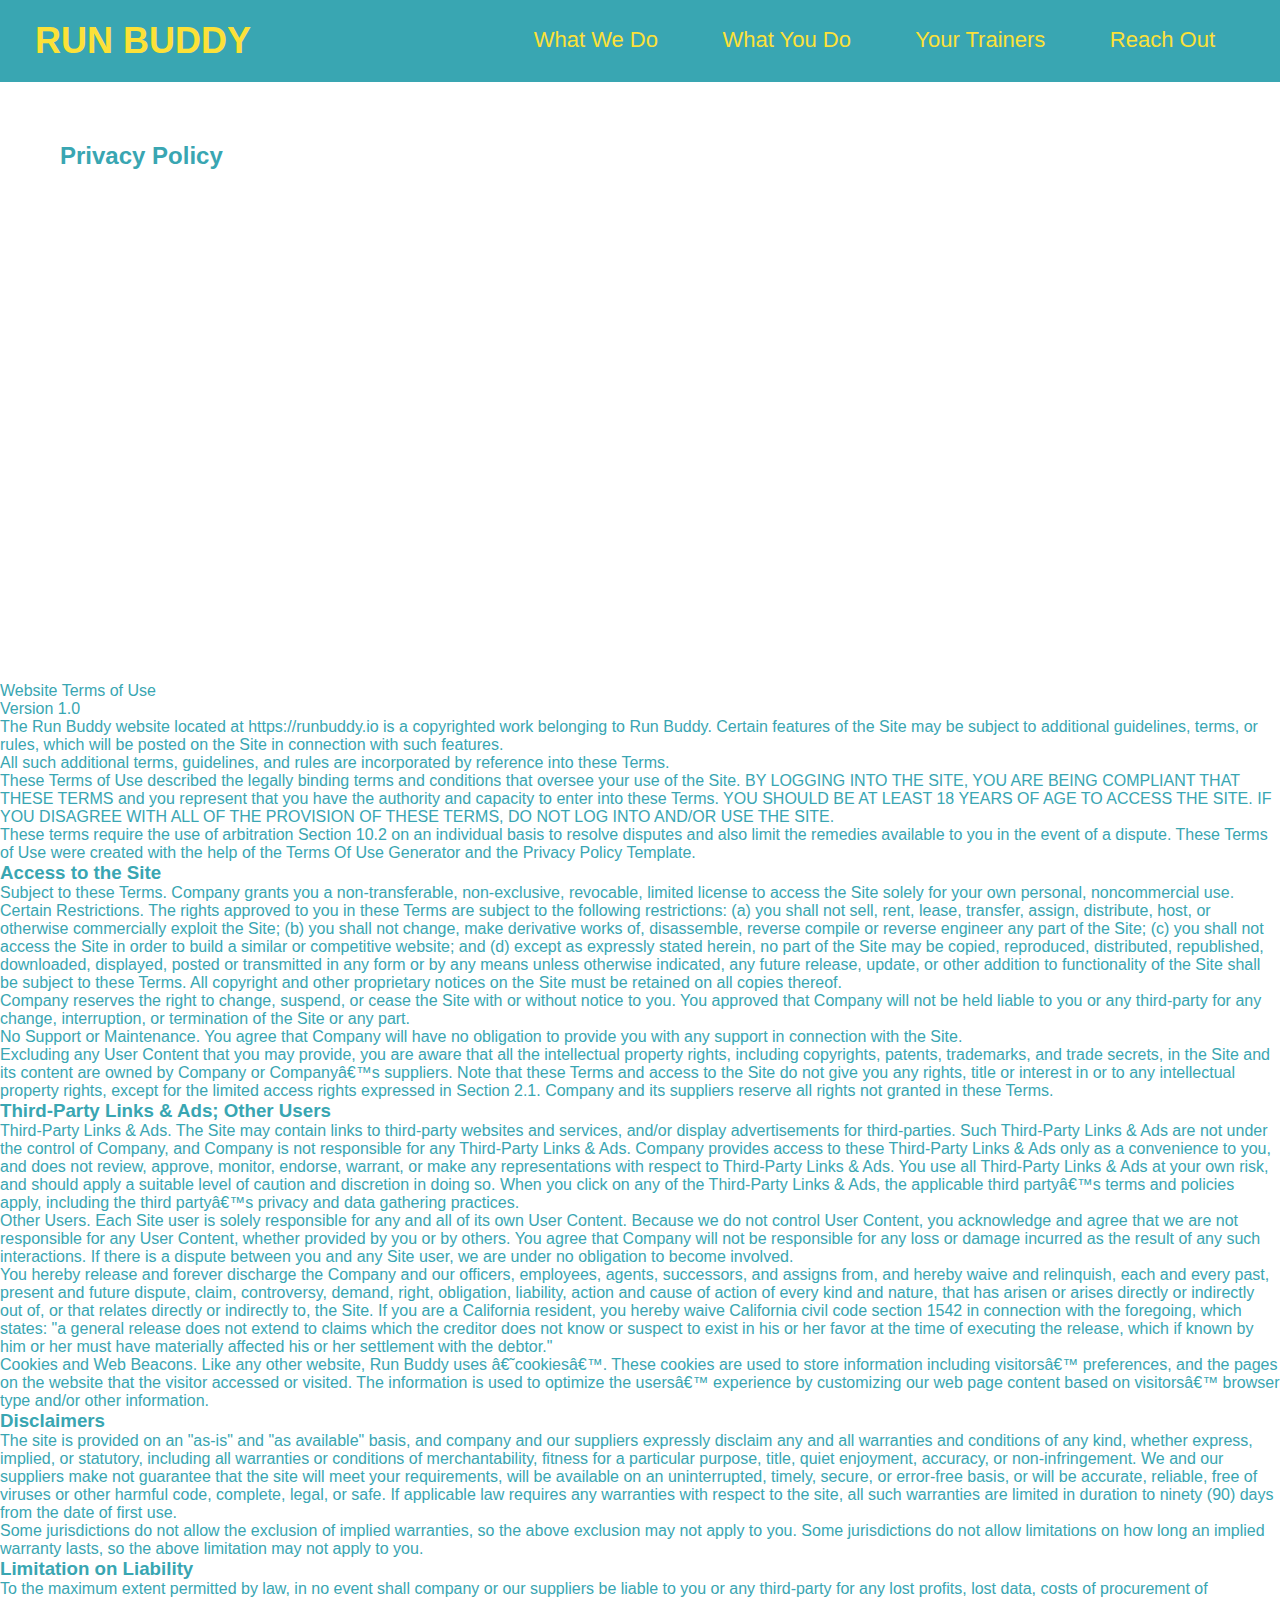
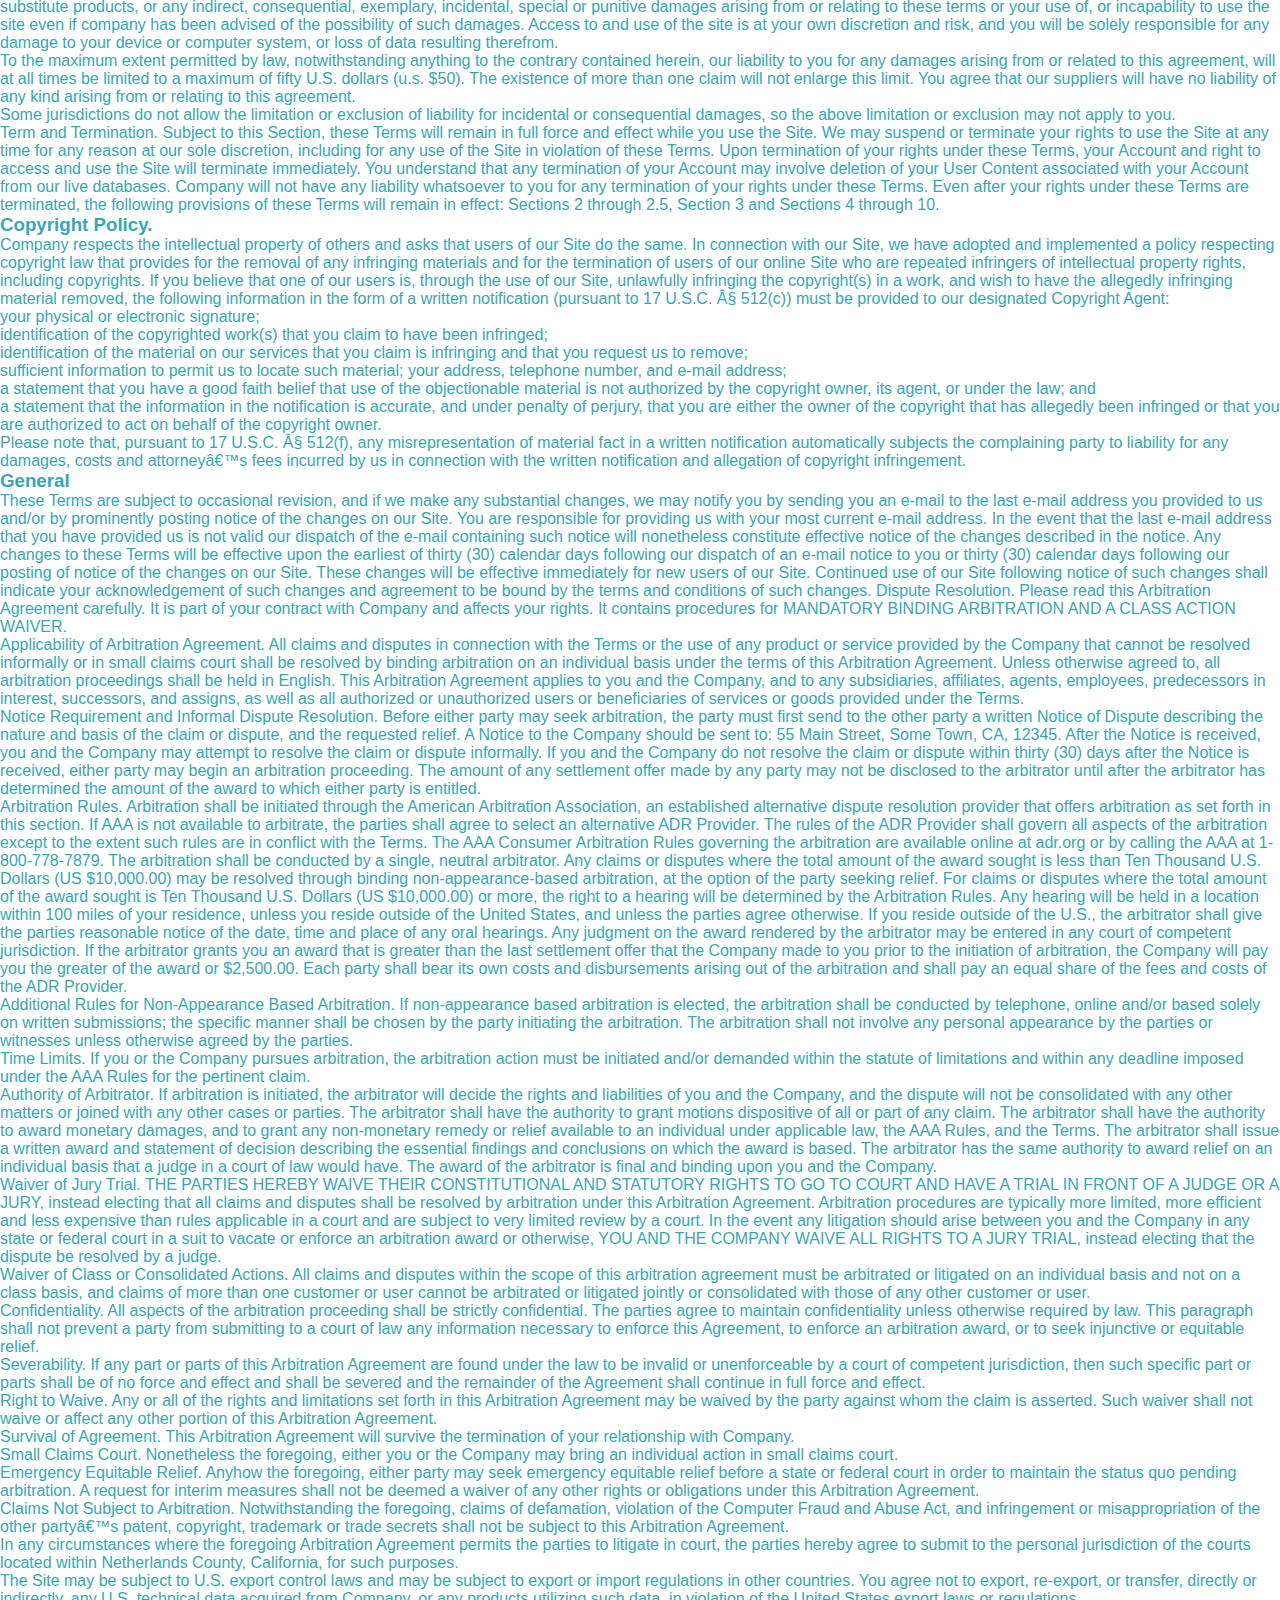
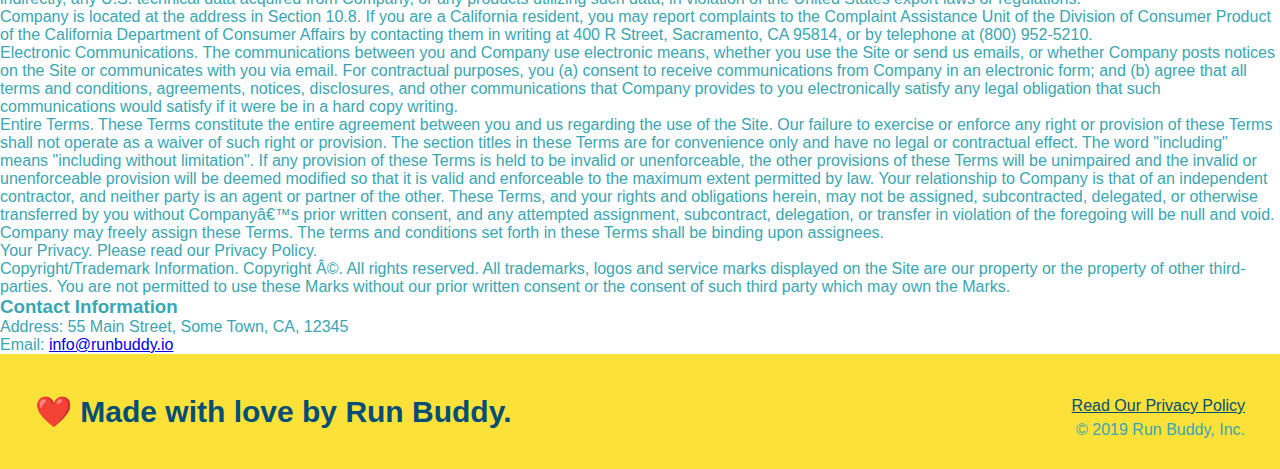
==== privacy-policy.html @ fec61d6c "privacy policy" ====
<!DOCTYPE html>
<html lang="en">
 <head>
    <meta charset="UTF-8" />
    <link rel="stylesheet" href="./style.css" />
    <link rel="stylesheet" href="../run-buddy/secondary-style.css" />
    <title>Privacy Policy - Run Buddy</title>
 </head>
 <body>
  <header>
    <h1>
        <a href="/">
            RUN BUDDY
        </a>
    </h1>
    <nav>
        <ul>
            <li>
                <a href=".index.html#what-we-do">What We Do</a>
            </li>
            <li>
                <a href=".index.html#what-you-do">What You Do</a>
            </li>
            <li>
                <a href=".index.html#your-trainers">Your Trainers</a>
            </li>
            <li>
                <a href=".index.html#reach-out">Reach Out</a>
            </li>
        </ul>
    </nav>
  </header>
  
  <section class="hero">
      <h2 class="page-title">
          Privacy Policy
      </h2>
  </section>
 
  <article class="secondary-content">
    <p>
        Website Terms of Use
    </p>
    
    <p>
        Version 1.0
    </p>
    
    <p>
        The Run Buddy website located at https://runbuddy.io is a copyrighted work belonging to Run Buddy. Certain
        features of the Site may be subject to additional guidelines, terms, or rules, which will be posted on the Site
        in connection with such features.
    </p>
    
    <p>
        All such additional terms, guidelines, and rules are incorporated by reference into these Terms.
    </p>
    
    <p>
        These Terms of Use described the legally binding terms and conditions that oversee your use of the Site. BY
        LOGGING INTO THE SITE, YOU ARE BEING COMPLIANT THAT THESE TERMS and you represent that you have the authority
        and capacity to enter into these Terms. YOU SHOULD BE AT LEAST 18 YEARS OF AGE TO ACCESS THE SITE. IF YOU
        DISAGREE WITH ALL OF THE PROVISION OF THESE TERMS, DO NOT LOG INTO AND/OR USE THE SITE.
    </p>
    
    <p>
        These terms require the use of arbitration Section 10.2 on an individual basis to resolve disputes and also
        limit the remedies available to you in the event of a dispute. These Terms of Use were created with the help of
        the Terms Of Use Generator and the Privacy Policy Template.
    </p>
    
    <h3>
        Access to the Site
    </h3>
    
    <p>
        Subject to these Terms. Company grants you a non-transferable, non-exclusive, revocable, limited license to
        access the Site solely for your own personal, noncommercial use.
    </p>
    
    <p>
        Certain Restrictions. The rights approved to you in these Terms are subject to the following restrictions: (a)
        you shall not sell, rent, lease, transfer, assign, distribute, host, or otherwise commercially exploit the Site;
        (b) you shall not change, make derivative works of, disassemble, reverse compile or reverse engineer any part of
        the Site; (c) you shall not access the Site in order to build a similar or competitive website; and (d) except
        as expressly stated herein, no part of the Site may be copied, reproduced, distributed, republished, downloaded,
        displayed, posted or transmitted in any form or by any means unless otherwise indicated, any future release,
        update, or other addition to functionality of the Site shall be subject to these Terms. All copyright and other
        proprietary notices on the Site must be retained on all copies thereof.
    </p>
    
    <p>
        Company reserves the right to change, suspend, or cease the Site with or without notice to you. You approved
        that Company will not be held liable to you or any third-party for any change, interruption, or termination of
        the Site or any part.
    </p>
    
    <p>
        No Support or Maintenance. You agree that Company will have no obligation to provide you with any support in
        connection with the Site.
    </p>
    
    <p>
        Excluding any User Content that you may provide, you are aware that all the intellectual property rights,
        including copyrights, patents, trademarks, and trade secrets, in the Site and its content are owned by Company
        or Companyâ€™s suppliers. Note that these Terms and access to the Site do not give you any rights, title or
        interest in or to any intellectual property rights, except for the limited access rights expressed in Section
        2.1. Company and its suppliers reserve all rights not granted in these Terms.
    </p>
    
    <h3>
        Third-Party Links & Ads; Other Users
    </h3>
    
    <p>
        Third-Party Links & Ads. The Site may contain links to third-party websites and services, and/or display
        advertisements for third-parties. Such Third-Party Links & Ads are not under the control of Company, and Company
        is not responsible for any Third-Party Links & Ads. Company provides access to these Third-Party Links & Ads
        only as a convenience to you, and does not review, approve, monitor, endorse, warrant, or make any
        representations with respect to Third-Party Links & Ads. You use all Third-Party Links & Ads at your own risk,
        and should apply a suitable level of caution and discretion in doing so. When you click on any of the
        Third-Party Links & Ads, the applicable third partyâ€™s terms and policies apply, including the third partyâ€™s
        privacy and data gathering practices.
    </p>
    
    <p>
        Other Users. Each Site user is solely responsible for any and all of its own User Content. Because we do not
        control User Content, you acknowledge and agree that we are not responsible for any User Content, whether
        provided by you or by others. You agree that Company will not be responsible for any loss or damage incurred as
        the result of any such interactions. If there is a dispute between you and any Site user, we are under no
        obligation to become involved.
    </p>
    
    <p>
        You hereby release and forever discharge the Company and our officers, employees, agents, successors, and
        assigns from, and hereby waive and relinquish, each and every past, present and future dispute, claim,
        controversy, demand, right, obligation, liability, action and cause of action of every kind and nature, that has
        arisen or arises directly or indirectly out of, or that relates directly or indirectly to, the Site. If you are
        a California resident, you hereby waive California civil code section 1542 in connection with the foregoing,
        which states: "a general release does not extend to claims which the creditor does not know or suspect to exist
        in his or her favor at the time of executing the release, which if known by him or her must have materially
        affected his or her settlement with the debtor."
    </p>
    
    <p>
        Cookies and Web Beacons. Like any other website, Run Buddy uses â€˜cookiesâ€™. These cookies are used to store
        information including visitorsâ€™ preferences, and the pages on the website that the visitor accessed or visited.
        The information is used to optimize the usersâ€™ experience by customizing our web page content based on visitorsâ€™
        browser type and/or other information.
    </p>
    
    <h3>
        Disclaimers
    </h3>
    
    <p>
        The site is provided on an "as-is" and "as available" basis, and company and our suppliers expressly disclaim
        any and all warranties and conditions of any kind, whether express, implied, or statutory, including all
        warranties or conditions of merchantability, fitness for a particular purpose, title, quiet enjoyment, accuracy,
        or non-infringement. We and our suppliers make not guarantee that the site will meet your requirements, will be
        available on an uninterrupted, timely, secure, or error-free basis, or will be accurate, reliable, free of
        viruses or other harmful code, complete, legal, or safe. If applicable law requires any warranties with respect
        to the site, all such warranties are limited in duration to ninety (90) days from the date of first use.
    </p>
    
    <p>
        Some jurisdictions do not allow the exclusion of implied warranties, so the above exclusion may not apply to
        you. Some jurisdictions do not allow limitations on how long an implied warranty lasts, so the above limitation
        may not apply to you.
    </p>
    
    <h3>
        Limitation on Liability
    </h3>
    
    <p>
        To the maximum extent permitted by law, in no event shall company or our suppliers be liable to you or any
        third-party for any lost profits, lost data, costs of procurement of substitute products, or any indirect,
        consequential, exemplary, incidental, special or punitive damages arising from or relating to these terms or
        your use of, or incapability to use the site even if company has been advised of the possibility of such
        damages. Access to and use of the site is at your own discretion and risk, and you will be solely responsible
        for any damage to your device or computer system, or loss of data resulting therefrom.
    </p>
    
    <p>
        To the maximum extent permitted by law, notwithstanding anything to the contrary contained herein, our liability
        to you for any damages arising from or related to this agreement, will at all times be limited to a maximum of
        fifty U.S. dollars (u.s. $50). The existence of more than one claim will not enlarge this limit. You agree that
        our suppliers will have no liability of any kind arising from or relating to this agreement.
    </p>
    
    <p>
        Some jurisdictions do not allow the limitation or exclusion of liability for incidental or consequential
        damages, so the above limitation or exclusion may not apply to you.
    </p>
    
    <p>
        Term and Termination. Subject to this Section, these Terms will remain in full force and effect while you use
        the Site. We may suspend or terminate your rights to use the Site at any time for any reason at our sole
        discretion, including for any use of the Site in violation of these Terms. Upon termination of your rights under
        these Terms, your Account and right to access and use the Site will terminate immediately. You understand that
        any termination of your Account may involve deletion of your User Content associated with your Account from our
        live databases. Company will not have any liability whatsoever to you for any termination of your rights under
        these Terms. Even after your rights under these Terms are terminated, the following provisions of these Terms
        will remain in effect: Sections 2 through 2.5, Section 3 and Sections 4 through 10.
    </p>
    
    <h3>
        Copyright Policy.
    </h3>
    
    <p>
        Company respects the intellectual property of others and asks that users of our Site do the same. In connection
        with our Site, we have adopted and implemented a policy respecting copyright law that provides for the removal
        of any infringing materials and for the termination of users of our online Site who are repeated infringers of
        intellectual property rights, including copyrights. If you believe that one of our users is, through the use of
        our Site, unlawfully infringing the copyright(s) in a work, and wish to have the allegedly infringing material
        removed, the following information in the form of a written notification (pursuant to 17 U.S.C. Â§ 512(c)) must
        be provided to our designated Copyright Agent:
    </p>
    
    <ul>
        <li>
            your physical or electronic signature;
        </li>
        <li>
            identification of the copyrighted work(s) that you claim to have been infringed;
        </li>
        <li>
            identification of the material on our services that you claim is infringing and that you request us to remove;
        </li>
        <li>
            sufficient information to permit us to locate such material; your address, telephone number, and e-mail
            address;
        </li>
        <li>
            a statement that you have a good faith belief that use of the objectionable material is not authorized by the
            copyright owner, its agent, or under the law; and
        </li>
        <li>
            a statement that the information in the notification is accurate, and under penalty of perjury, that you are
            either the owner of the copyright that has allegedly been infringed or that you are authorized to act on
            behalf of the copyright owner.
        </li>
    </ul>
    
    <p>
        Please note that, pursuant to 17 U.S.C. Â§ 512(f), any misrepresentation of material fact in a written
        notification automatically subjects the complaining party to liability for any damages, costs and attorneyâ€™s
        fees incurred by us in connection with the written notification and allegation of copyright infringement.
    </p>
    
    <h3>
        General
    </h3>
    
    <p>
        These Terms are subject to occasional revision, and if we make any substantial changes, we may notify you by
        sending you an e-mail to the last e-mail address you provided to us and/or by prominently posting notice of the
        changes on our Site. You are responsible for providing us with your most current e-mail address. In the event
        that the last e-mail address that you have provided us is not valid our dispatch of the e-mail containing such
        notice will nonetheless constitute effective notice of the changes described in the notice. Any changes to these
        Terms will be effective upon the earliest of thirty (30) calendar days following our dispatch of an e-mail
        notice to you or thirty (30) calendar days following our posting of notice of the changes on our Site. These
        changes will be effective immediately for new users of our Site. Continued use of our Site following notice of
        such changes shall indicate your acknowledgement of such changes and agreement to be bound by the terms and
        conditions of such changes. Dispute Resolution. Please read this Arbitration Agreement carefully. It is part of
        your contract with Company and affects your rights. It contains procedures for MANDATORY BINDING ARBITRATION AND
        A CLASS ACTION WAIVER.
    </p>
    
    <p>
        Applicability of Arbitration Agreement. All claims and disputes in connection with the Terms or the use of any
        product or service provided by the Company that cannot be resolved informally or in small claims court shall be
        resolved by binding arbitration on an individual basis under the terms of this Arbitration Agreement. Unless
        otherwise agreed to, all arbitration proceedings shall be held in English. This Arbitration Agreement applies to
        you and the Company, and to any subsidiaries, affiliates, agents, employees, predecessors in interest,
        successors, and assigns, as well as all authorized or unauthorized users or beneficiaries of services or goods
        provided under the Terms.
    </p>
    
    <p>
        Notice Requirement and Informal Dispute Resolution. Before either party may seek arbitration, the party must
        first send to the other party a written Notice of Dispute describing the nature and basis of the claim or
        dispute, and the requested relief. A Notice to the Company should be sent to: 55 Main Street, Some Town, CA,
        12345. After the Notice is received, you and the Company may attempt to resolve the claim or dispute informally.
        If you and the Company do not resolve the claim or dispute within thirty (30) days after the Notice is received,
        either party may begin an arbitration proceeding. The amount of any settlement offer made by any party may not
        be disclosed to the arbitrator until after the arbitrator has determined the amount of the award to which either
        party is entitled.
    </p>
    
    <p>
        Arbitration Rules. Arbitration shall be initiated through the American Arbitration Association, an established
        alternative dispute resolution provider that offers arbitration as set forth in this section. If AAA is not
        available to arbitrate, the parties shall agree to select an alternative ADR Provider. The rules of the ADR
        Provider shall govern all aspects of the arbitration except to the extent such rules are in conflict with the
        Terms. The AAA Consumer Arbitration Rules governing the arbitration are available online at adr.org or by
        calling the AAA at 1-800-778-7879. The arbitration shall be conducted by a single, neutral arbitrator. Any
        claims or disputes where the total amount of the award sought is less than Ten Thousand U.S. Dollars (US
        $10,000.00) may be resolved through binding non-appearance-based arbitration, at the option of the party seeking
        relief. For claims or disputes where the total amount of the award sought is Ten Thousand U.S. Dollars (US
        $10,000.00) or more, the right to a hearing will be determined by the Arbitration Rules. Any hearing will be
        held in a location within 100 miles of your residence, unless you reside outside of the United States, and
        unless the parties agree otherwise. If you reside outside of the U.S., the arbitrator shall give the parties
        reasonable notice of the date, time and place of any oral hearings. Any judgment on the award rendered by the
        arbitrator may be entered in any court of competent jurisdiction. If the arbitrator grants you an award that is
        greater than the last settlement offer that the Company made to you prior to the initiation of arbitration, the
        Company will pay you the greater of the award or $2,500.00. Each party shall bear its own costs and
        disbursements arising out of the arbitration and shall pay an equal share of the fees and costs of the ADR
        Provider.
    </p>
    
    <p>
        Additional Rules for Non-Appearance Based Arbitration. If non-appearance based arbitration is elected, the
        arbitration shall be conducted by telephone, online and/or based solely on written submissions; the specific
        manner shall be chosen by the party initiating the arbitration. The arbitration shall not involve any personal
        appearance by the parties or witnesses unless otherwise agreed by the parties.
    </p>
    
    <p>
        Time Limits. If you or the Company pursues arbitration, the arbitration action must be initiated and/or demanded
        within the statute of limitations and within any deadline imposed under the AAA Rules for the pertinent claim.
    </p>
    
    <p>
        Authority of Arbitrator. If arbitration is initiated, the arbitrator will decide the rights and liabilities of
        you and the Company, and the dispute will not be consolidated with any other matters or joined with any other
        cases or parties. The arbitrator shall have the authority to grant motions dispositive of all or part of any
        claim. The arbitrator shall have the authority to award monetary damages, and to grant any non-monetary remedy
        or relief available to an individual under applicable law, the AAA Rules, and the Terms. The arbitrator shall
        issue a written award and statement of decision describing the essential findings and conclusions on which the
        award is based. The arbitrator has the same authority to award relief on an individual basis that a judge in a
        court of law would have. The award of the arbitrator is final and binding upon you and the Company.
    </p>
    
    <p>
        Waiver of Jury Trial. THE PARTIES HEREBY WAIVE THEIR CONSTITUTIONAL AND STATUTORY RIGHTS TO GO TO COURT AND HAVE
        A TRIAL IN FRONT OF A JUDGE OR A JURY, instead electing that all claims and disputes shall be resolved by
        arbitration under this Arbitration Agreement. Arbitration procedures are typically more limited, more efficient
        and less expensive than rules applicable in a court and are subject to very limited review by a court. In the
        event any litigation should arise between you and the Company in any state or federal court in a suit to vacate
        or enforce an arbitration award or otherwise, YOU AND THE COMPANY WAIVE ALL RIGHTS TO A JURY TRIAL, instead
        electing that the dispute be resolved by a judge.
    </p>
    
    <p>
        Waiver of Class or Consolidated Actions. All claims and disputes within the scope of this arbitration agreement
        must be arbitrated or litigated on an individual basis and not on a class basis, and claims of more than one
        customer or user cannot be arbitrated or litigated jointly or consolidated with those of any other customer or
        user.
    </p>
    
    <p>
        Confidentiality. All aspects of the arbitration proceeding shall be strictly confidential. The parties agree to
        maintain confidentiality unless otherwise required by law. This paragraph shall not prevent a party from
        submitting to a court of law any information necessary to enforce this Agreement, to enforce an arbitration
        award, or to seek injunctive or equitable relief.
    </p>
    
    <p>
        Severability. If any part or parts of this Arbitration Agreement are found under the law to be invalid or
        unenforceable by a court of competent jurisdiction, then such specific part or parts shall be of no force and
        effect and shall be severed and the remainder of the Agreement shall continue in full force and effect.
    </p>
    
    <p>
        Right to Waive. Any or all of the rights and limitations set forth in this Arbitration Agreement may be waived
        by the party against whom the claim is asserted. Such waiver shall not waive or affect any other portion of this
        Arbitration Agreement.
    </p>
    
    <p>
        Survival of Agreement. This Arbitration Agreement will survive the termination of your relationship with
        Company.
    </p>
    
    <p>
        Small Claims Court. Nonetheless the foregoing, either you or the Company may bring an individual action in small
        claims court.
    </p>
    
    <p>
        Emergency Equitable Relief. Anyhow the foregoing, either party may seek emergency equitable relief before a
        state or federal court in order to maintain the status quo pending arbitration. A request for interim measures
        shall not be deemed a waiver of any other rights or obligations under this Arbitration Agreement.
    </p>
    
    <p>
        Claims Not Subject to Arbitration. Notwithstanding the foregoing, claims of defamation, violation of the
        Computer Fraud and Abuse Act, and infringement or misappropriation of the other partyâ€™s patent, copyright,
        trademark or trade secrets shall not be subject to this Arbitration Agreement.
    </p>
    
    <p>
        In any circumstances where the foregoing Arbitration Agreement permits the parties to litigate in court, the
        parties hereby agree to submit to the personal jurisdiction of the courts located within Netherlands County,
        California, for such purposes.
    </p>
    
    <p>
        The Site may be subject to U.S. export control laws and may be subject to export or import regulations in other
        countries. You agree not to export, re-export, or transfer, directly or indirectly, any U.S. technical data
        acquired from Company, or any products utilizing such data, in violation of the United States export laws or
        regulations.
    </p>
    
    <p>
        Company is located at the address in Section 10.8. If you are a California resident, you may report complaints
        to the Complaint Assistance Unit of the Division of Consumer Product of the California Department of Consumer
        Affairs by contacting them in writing at 400 R Street, Sacramento, CA 95814, or by telephone at (800) 952-5210.
    </p>
    
    <p>
        Electronic Communications. The communications between you and Company use electronic means, whether you use the
        Site or send us emails, or whether Company posts notices on the Site or communicates with you via email. For
        contractual purposes, you (a) consent to receive communications from Company in an electronic form; and (b)
        agree that all terms and conditions, agreements, notices, disclosures, and other communications that Company
        provides to you electronically satisfy any legal obligation that such communications would satisfy if it were be
        in a hard copy writing.
    </p>
    
    <p>
        Entire Terms. These Terms constitute the entire agreement between you and us regarding the use of the Site. Our
        failure to exercise or enforce any right or provision of these Terms shall not operate as a waiver of such right
        or provision. The section titles in these Terms are for convenience only and have no legal or contractual
        effect. The word "including" means "including without limitation". If any provision of these Terms is held to be
        invalid or unenforceable, the other provisions of these Terms will be unimpaired and the invalid or
        unenforceable provision will be deemed modified so that it is valid and enforceable to the maximum extent
        permitted by law. Your relationship to Company is that of an independent contractor, and neither party is an
        agent or partner of the other. These Terms, and your rights and obligations herein, may not be assigned,
        subcontracted, delegated, or otherwise transferred by you without Companyâ€™s prior written consent, and any
        attempted assignment, subcontract, delegation, or transfer in violation of the foregoing will be null and void.
        Company may freely assign these Terms. The terms and conditions set forth in these Terms shall be binding upon
        assignees.
    </p>
    
    <p>
        Your Privacy. Please read our Privacy Policy.
    </p>
    
    <p>
        Copyright/Trademark Information. Copyright Â©. All rights reserved. All trademarks, logos and service marks
        displayed on the Site are our property or the property of other third-parties. You are not permitted to use
        these Marks without our prior written consent or the consent of such third party which may own the Marks.
    </p>
    
    <h3>
        Contact Information
    </h3>
    
    <p>
        Address: 55 Main Street, Some Town, CA, 12345
    </p>
    
    <p>
        Email: <a href="info@runbuddy.io">info@runbuddy.io</a>
    </p>
  </article>

 </body>
<footer>
    <h2>❤️ Made with love by Run Buddy.</h2>
    <div>
        <a href="#">Read Our Privacy Policy</a><br />
        &copy; 2019 Run Buddy, Inc.
    </div>
</footer>

</html>
---- style.css ----
* {
  margin: 0;
  padding: 0;
  box-sizing: border-box;
}

body {
  color: #39a6b2;
  font-family: Helvetica, Arial, sans-serif;
}

header {
  padding: 20px 35px;
  background-color: #39a6b2;
}

header h1 {
  font-weight: bold;
  font-size: 36px;
  color: #fce138;
  margin: 0;
}

header a {
  color: #fce138;
}

header a {
  text-decoration: none;
  color: #fce138;
}

header nav {
  float: right;
  margin: 7px 0;
}

header nav ul li {
  display: inline;
}

header nav ul li a {
  margin: 0 30px;
  font-weight: lighter;
  font-size: 22px;
}

header h1 {
  font-weight: bold;
  font-size: 36px;
  color: #fce138;
  margin: 0;
  display: inline;
}

section {
  padding: 60px;
}

.hero {
  background-image: url("/Users/marikadicarlo/assets/images/hero-bg.jpeg");
  height: 600px;
  background-size: cover;
  background-position: center;
  position: relative;
}

.hero form {
  background-color: #fce138;
  padding: 20px;
  width: 470px;
  color: #024e76;
  text-align: left;
}

.hero-form {
  border: 3px solid #024e76;
  background-color: #fce138;
  padding: 20px;
  width: 500px;
  color: #024e76;
  position: absolute;
  bottom: 120px;
  right: 140px;
}

.hero-form h3 {
  font-size: 24px;
  margin: 0;
}

.hero-form p {
  margin: 5px 0 15px 0;
}

.form-input {
  border: 1px solid #024e76;
  display: block;
  padding: 7px 15px;
  font-size: 16px;
  color: #024e76;
  width: 100%;
  margin-bottom: 15px;
}

.hero-form label {
  margin: 0 5px;
}

.hero-form button {
  color: #fce138;
  background-color: #024e76;
  border: none;
  padding: 10px 20px;
  font-size: 16px;
}

.intro {
  text-align: center;
}

.intro p {
  line-height: 1.7;
  color: #39a6b2;
  width: 80%;
  font-size: 20px;
  margin: 0 auto;
}

.steps {
  text-align: center;
  background: #fce138;
}

.steps div {
  margin-bottom: 80px;
}

.steps img {
  width: 15%;
  margin: 10px 0;
}

.steps h3 {
  color: #024e76;
  font-size: 46px;
  margin-top: 10px;
}

.steps p {
  color: #39a6b2;
  font-size: 23px;
}

.steps span {
  font-size: 38px;
}

.section-title {
  font-size: 55px;
  color: #024e76;
  margin-bottom: 35px;
  padding: 0 100px 20px 100px;
  display: inline-block;
  border-bottom: 3px solid;
}

.primary-border {
  border-color: #fce138;
}

.secondary-border {
  border-color: #39a6b2;
}

.trainers {
  text-align: center;
}

.trainer {
    width: 900px;
    margin: 0 auto 30px auto;
    background: #024e76;
    color: #fce138;
    overflow: auto;
}

.trainer img {
    width: 35%;
    float: left;
}

.trainer-bio {
    padding: 35px;
    float: left;
    width: 65%;
}

.trainer-bio h3 {
    font-size: 32px;
    margin-bottom: 8px;
}

.trainer-bio h4 {
    font-weight: lighter;
    font-size: 26px;
    margin-bottom: 25px;
}

.trainer-bio p{
    font-size: 17px;
    line-height: 1.3;
}

.section-title {
    font-size: 55px;
    display: inline-block;
    padding: 0 100px 20px 100px;
    border-bottom: 3px solid;
    margin-bottom: 35px;
    color: #024e76;
}

.contact {
    text-align: center;
    background-color: #024e76;
}

.contact h2 {
    color: #fce138;
}

.contact-info iframe {
    width: 400px;
    height: 400px;
}

.contact-info div {
    width: 410px;
    display: inline-block;
    vertical-align: top;
    text-align: left;
    margin: 30px 0 0 60px;
    color: white;
}

.contact-info h3 {
  color: #fce138;
  font-size: 32px;
}

.contact-info p, .contact-info address {
  margin: 20px 0;
  line-height: 1.5;
  font-size: 20px;
  font-style: normal;
}

.contact-info a {
  color: #fce138;
}

.text-left {
    text-align: left;
}

.text-right {
    text-align: right;
}


footer {
  background: #fce138;
  width: 100%;
  padding: 40px 35px;
}

footer h2 {
  display: inline;
  color: #024e76;
  font-size: 30px;
  margin: 0;
}

footer div {
  float: right;
  line-height: 1.5;
  text-align: right;
}

footer a {
  color: #024e76;
}
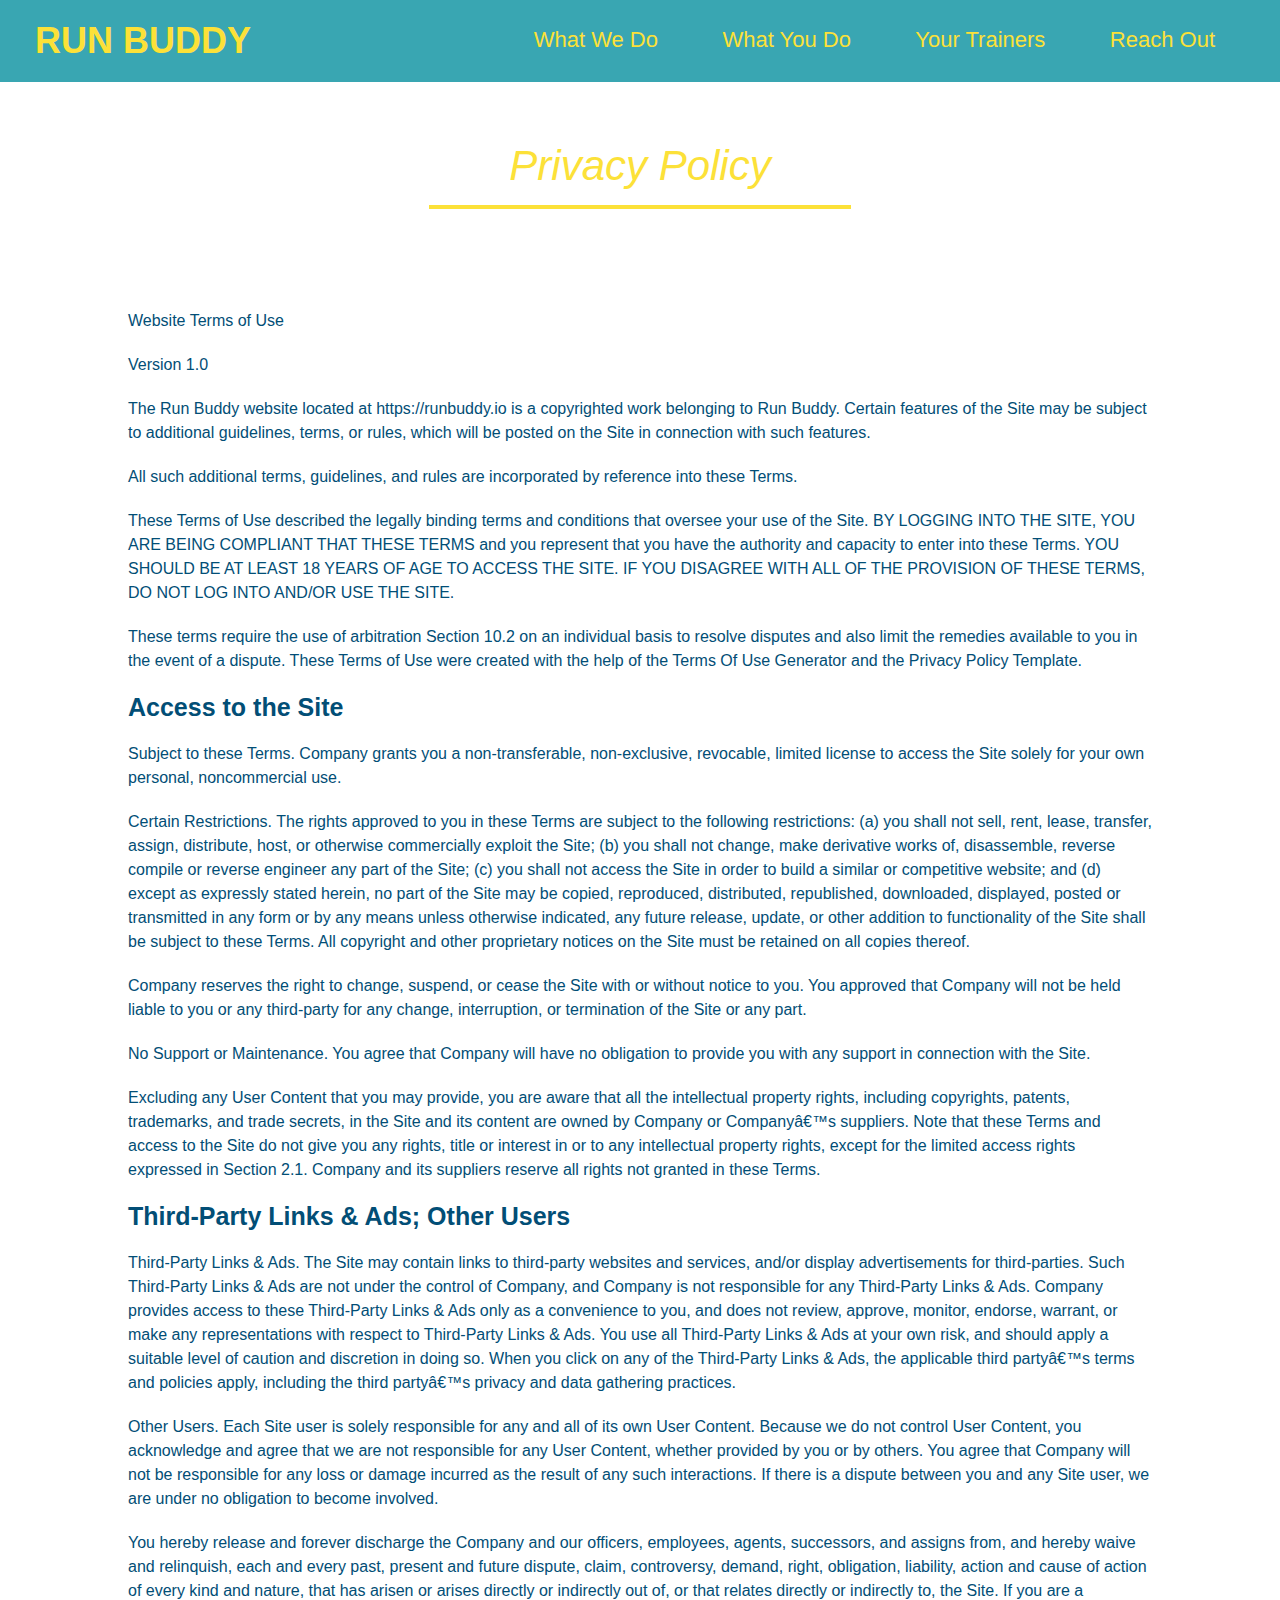
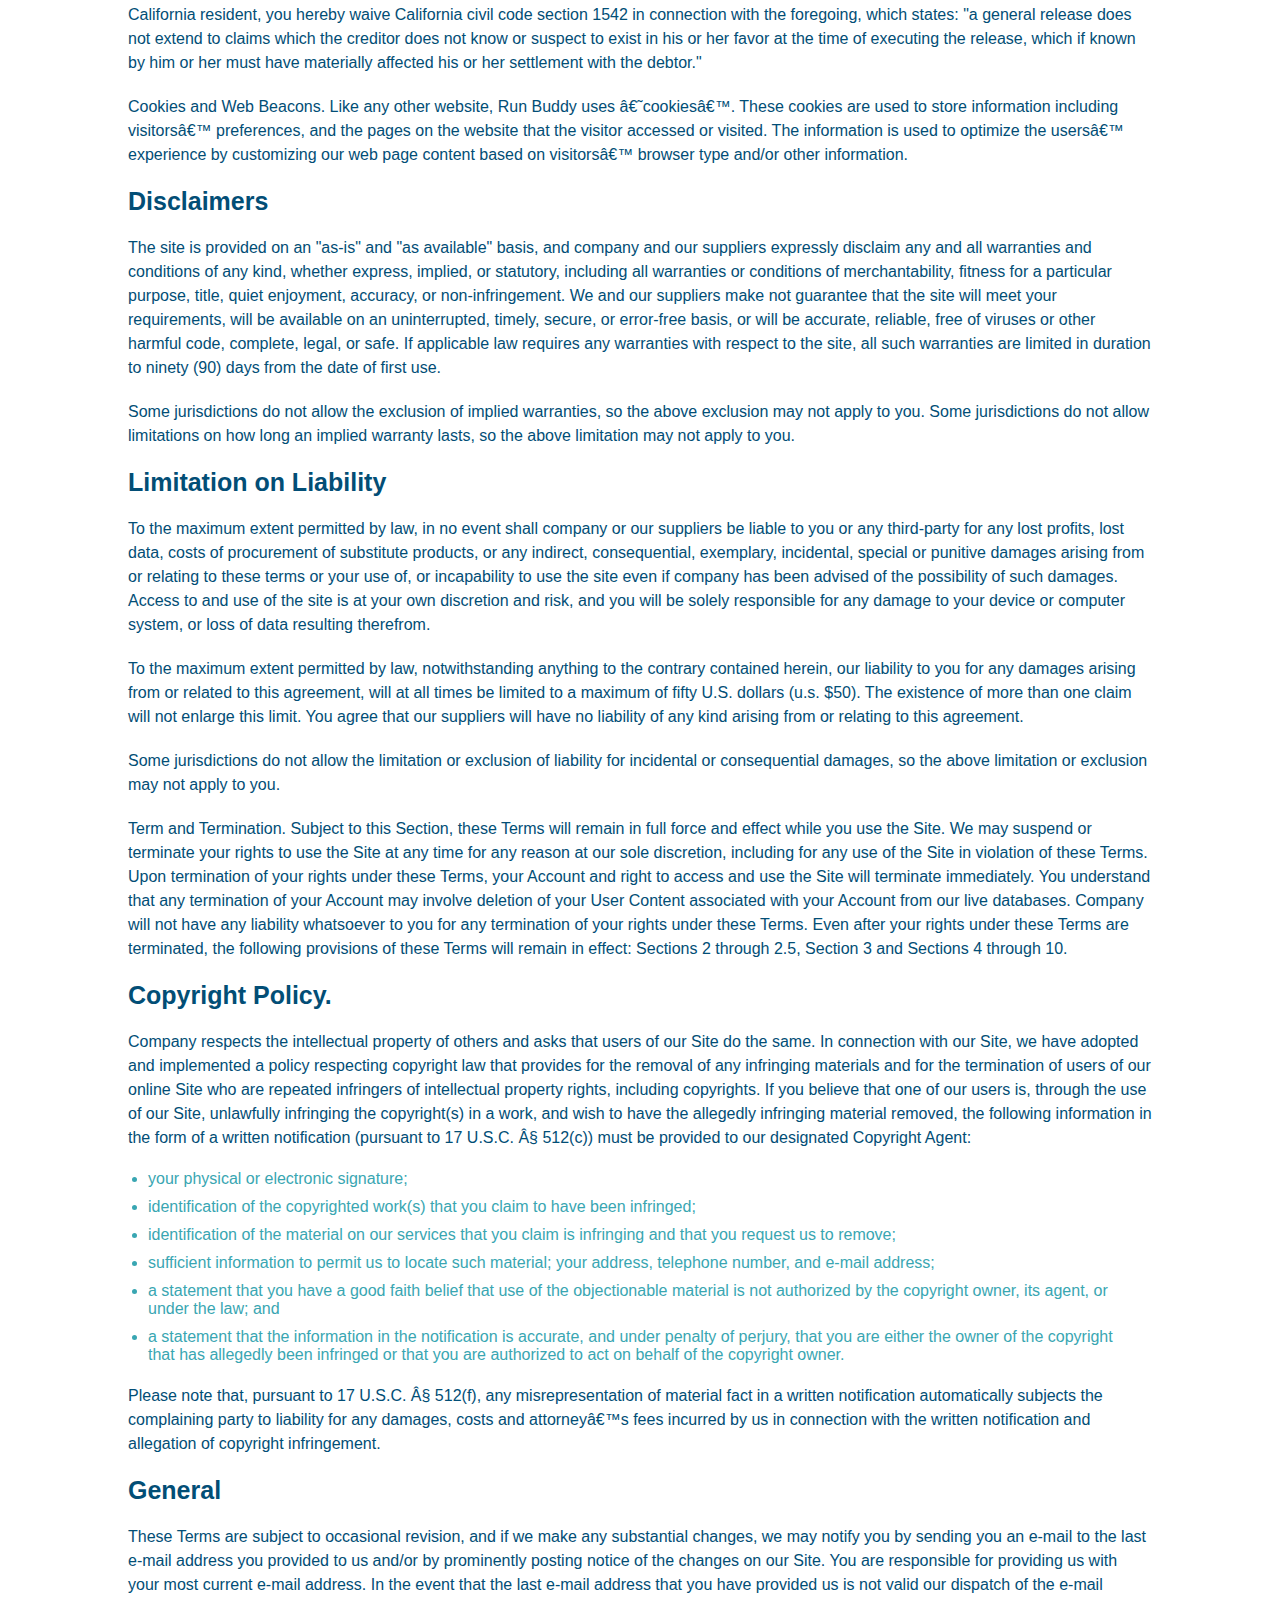
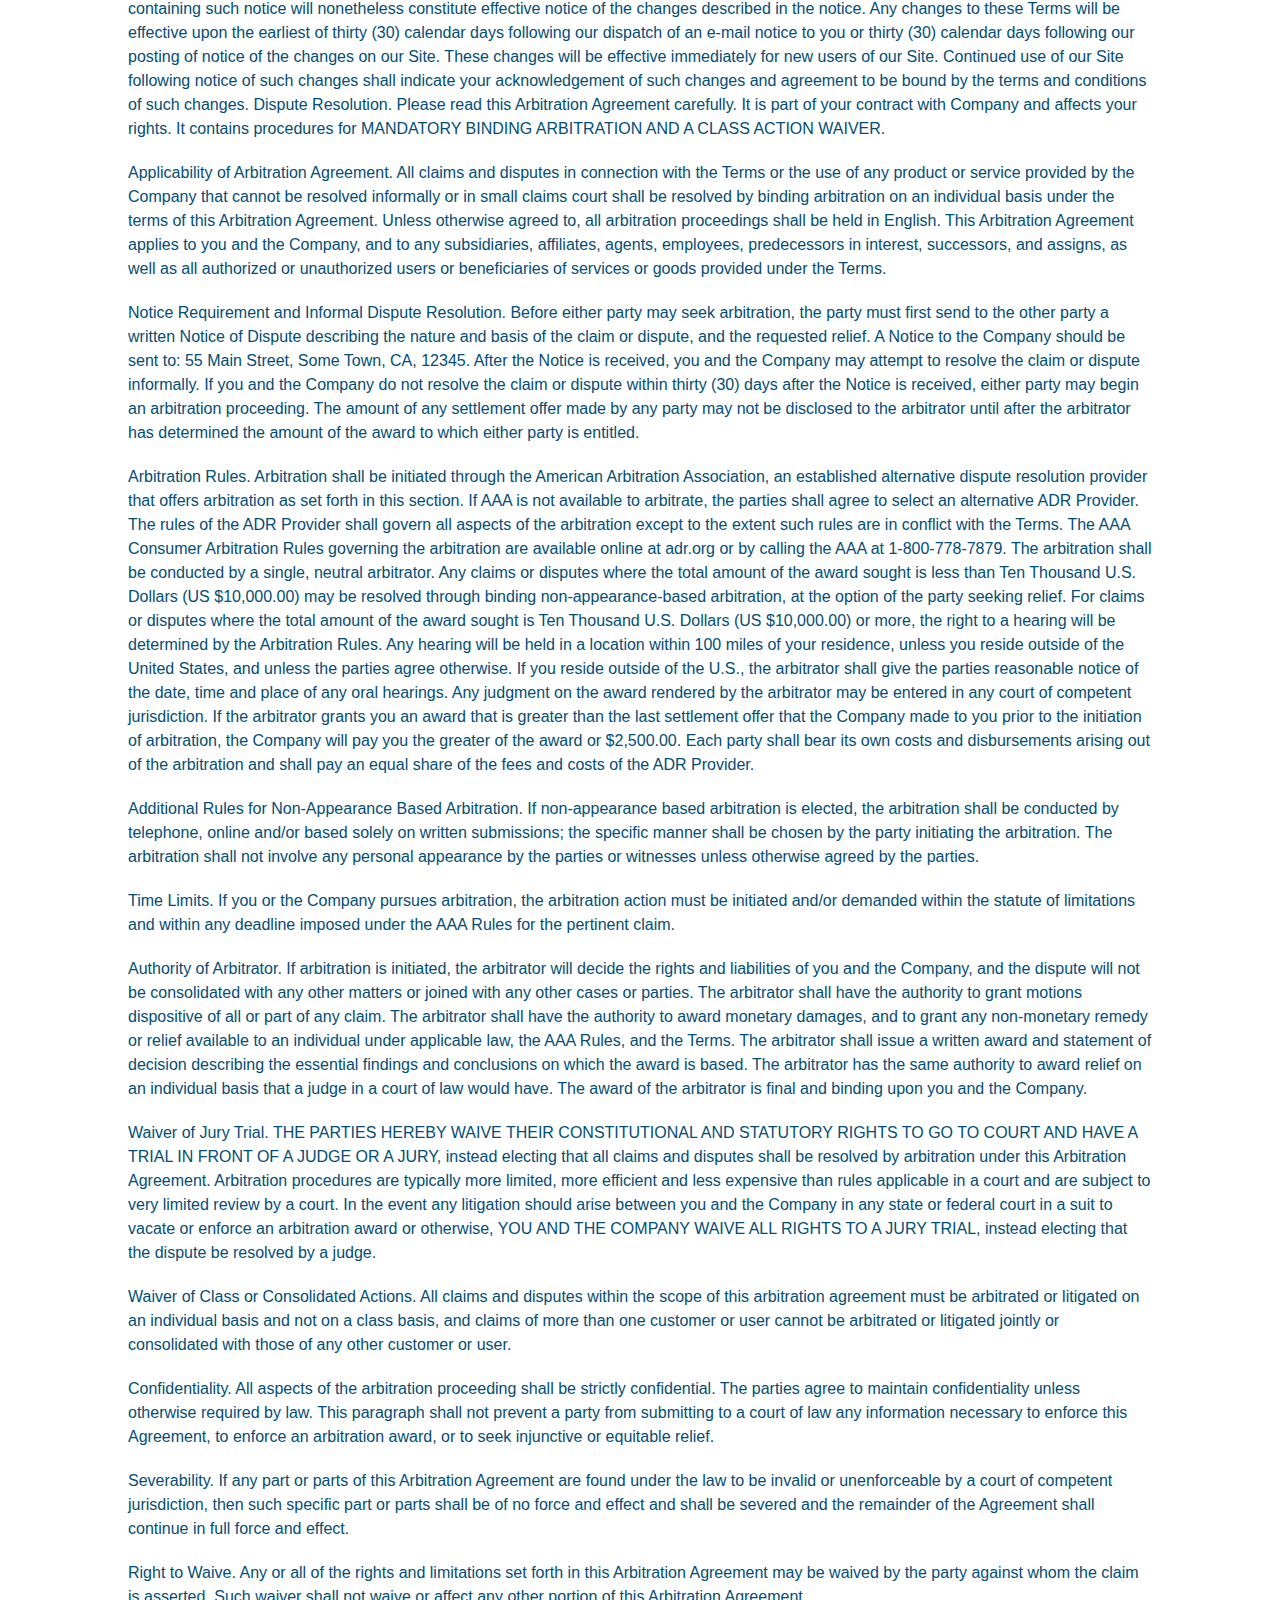
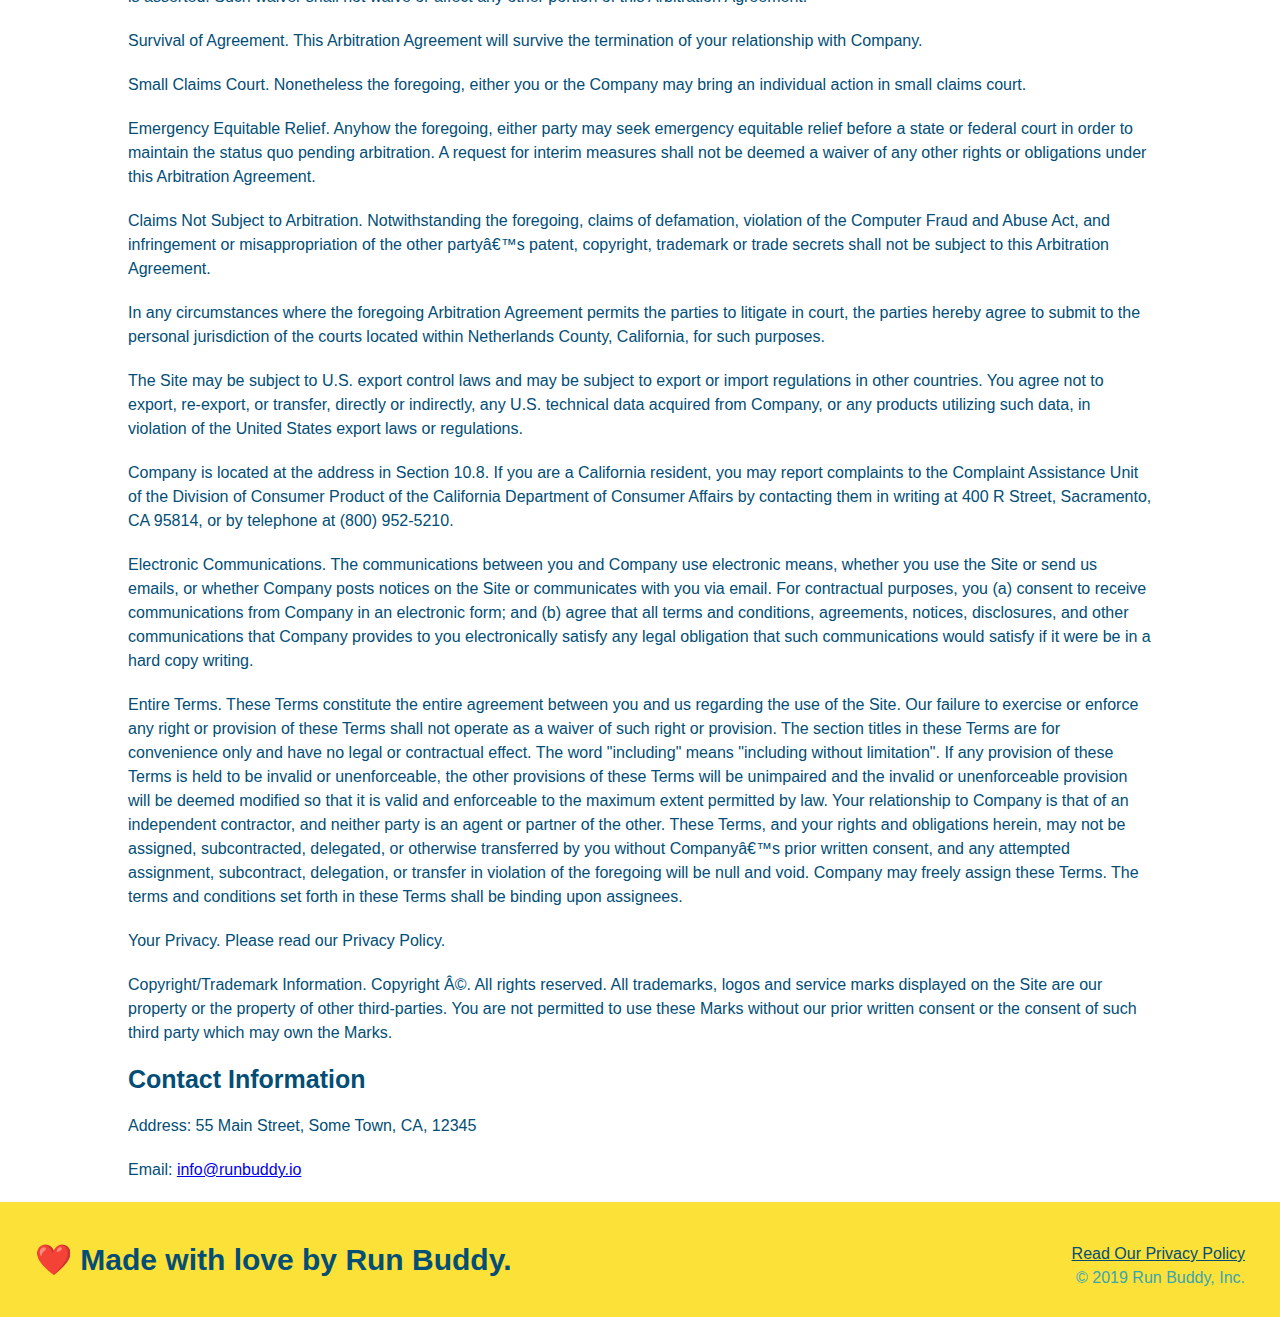
==== commit a131da7f: "Updated Privacy Policy" ====
--- a/privacy-policy.html
+++ b/privacy-policy.html
@@ -2,8 +2,8 @@
 <html lang="en">
  <head>
     <meta charset="UTF-8" />
-    <link rel="stylesheet" href="./style.css" />
-    <link rel="stylesheet" href="../run-buddy/secondary-style.css" />
+    <link rel="stylesheet" href="./assets/style.css" />
+    <link rel="stylesheet" href="./assets/secondary-style.css" />
     <title>Privacy Policy - Run Buddy</title>
  </head>
  <body>
--- a/assets/style.css
+++ b/assets/style.css
@@ -0,0 +1,293 @@
+* {
+  margin: 0;
+  padding: 0;
+  box-sizing: border-box;
+}
+
+body {
+  color: #39a6b2;
+  font-family: Helvetica, Arial, sans-serif;
+}
+
+header {
+  padding: 20px 35px;
+  background-color: #39a6b2;
+}
+
+header h1 {
+  font-weight: bold;
+  font-size: 36px;
+  color: #fce138;
+  margin: 0;
+}
+
+header a {
+  color: #fce138;
+}
+
+header a {
+  text-decoration: none;
+  color: #fce138;
+}
+
+header nav {
+  float: right;
+  margin: 7px 0;
+}
+
+header nav ul li {
+  display: inline;
+}
+
+header nav ul li a {
+  margin: 0 30px;
+  font-weight: lighter;
+  font-size: 22px;
+}
+
+header h1 {
+  font-weight: bold;
+  font-size: 36px;
+  color: #fce138;
+  margin: 0;
+  display: inline;
+}
+
+section {
+  padding: 60px;
+}
+
+.hero {
+  background-image: url("/Users/marikadicarlo/assets/images/hero-bg.jpeg");
+  height: 600px;
+  background-size: cover;
+  background-position: center;
+  position: relative;
+}
+
+.hero form {
+  background-color: #fce138;
+  padding: 20px;
+  width: 470px;
+  color: #024e76;
+  text-align: left;
+}
+
+.hero-form {
+  border: 3px solid #024e76;
+  background-color: #fce138;
+  padding: 20px;
+  width: 500px;
+  color: #024e76;
+  position: absolute;
+  bottom: 120px;
+  right: 140px;
+}
+
+.hero-form h3 {
+  font-size: 24px;
+  margin: 0;
+}
+
+.hero-form p {
+  margin: 5px 0 15px 0;
+}
+
+.form-input {
+  border: 1px solid #024e76;
+  display: block;
+  padding: 7px 15px;
+  font-size: 16px;
+  color: #024e76;
+  width: 100%;
+  margin-bottom: 15px;
+}
+
+.hero-form label {
+  margin: 0 5px;
+}
+
+.hero-form button {
+  color: #fce138;
+  background-color: #024e76;
+  border: none;
+  padding: 10px 20px;
+  font-size: 16px;
+}
+
+.intro {
+  text-align: center;
+}
+
+.intro p {
+  line-height: 1.7;
+  color: #39a6b2;
+  width: 80%;
+  font-size: 20px;
+  margin: 0 auto;
+}
+
+.steps {
+  text-align: center;
+  background: #fce138;
+}
+
+.steps div {
+  margin-bottom: 80px;
+}
+
+.steps img {
+  width: 15%;
+  margin: 10px 0;
+}
+
+.steps h3 {
+  color: #024e76;
+  font-size: 46px;
+  margin-top: 10px;
+}
+
+.steps p {
+  color: #39a6b2;
+  font-size: 23px;
+}
+
+.steps span {
+  font-size: 38px;
+}
+
+.section-title {
+  font-size: 55px;
+  color: #024e76;
+  margin-bottom: 35px;
+  padding: 0 100px 20px 100px;
+  display: inline-block;
+  border-bottom: 3px solid;
+}
+
+.primary-border {
+  border-color: #fce138;
+}
+
+.secondary-border {
+  border-color: #39a6b2;
+}
+
+.trainers {
+  text-align: center;
+}
+
+.trainer {
+    width: 900px;
+    margin: 0 auto 30px auto;
+    background: #024e76;
+    color: #fce138;
+    overflow: auto;
+}
+
+.trainer img {
+    width: 35%;
+    float: left;
+}
+
+.trainer-bio {
+    padding: 35px;
+    float: left;
+    width: 65%;
+}
+
+.trainer-bio h3 {
+    font-size: 32px;
+    margin-bottom: 8px;
+}
+
+.trainer-bio h4 {
+    font-weight: lighter;
+    font-size: 26px;
+    margin-bottom: 25px;
+}
+
+.trainer-bio p{
+    font-size: 17px;
+    line-height: 1.3;
+}
+
+.section-title {
+    font-size: 55px;
+    display: inline-block;
+    padding: 0 100px 20px 100px;
+    border-bottom: 3px solid;
+    margin-bottom: 35px;
+    color: #024e76;
+}
+
+.contact {
+    text-align: center;
+    background-color: #024e76;
+}
+
+.contact h2 {
+    color: #fce138;
+}
+
+.contact-info iframe {
+    width: 400px;
+    height: 400px;
+}
+
+.contact-info div {
+    width: 410px;
+    display: inline-block;
+    vertical-align: top;
+    text-align: left;
+    margin: 30px 0 0 60px;
+    color: white;
+}
+
+.contact-info h3 {
+  color: #fce138;
+  font-size: 32px;
+}
+
+.contact-info p, .contact-info address {
+  margin: 20px 0;
+  line-height: 1.5;
+  font-size: 20px;
+  font-style: normal;
+}
+
+.contact-info a {
+  color: #fce138;
+}
+
+.text-left {
+    text-align: left;
+}
+
+.text-right {
+    text-align: right;
+}
+
+
+footer {
+  background: #fce138;
+  width: 100%;
+  padding: 40px 35px;
+}
+
+footer h2 {
+  display: inline;
+  color: #024e76;
+  font-size: 30px;
+  margin: 0;
+}
+
+footer div {
+  float: right;
+  line-height: 1.5;
+  text-align: right;
+}
+
+footer a {
+  color: #024e76;
+}
--- a/assets/secondary-style.css
+++ b/assets/secondary-style.css
@@ -0,0 +1,42 @@
+.hero {
+  background-position: bottom;
+  height: auto;
+  text-align: center;
+  margin-bottom: 40px;
+}
+
+.page-title {
+  color: #fce138;
+  display: inline-block;
+  font-weight: normal;
+  font-size: 42px;
+  font-style: italic;
+  border-bottom: 4px solid #fce138;
+  padding: 0 80px 15px 80px;
+}
+
+.secondary-content {
+  width: 80%;
+  margin: 0 auto;
+  color: #024e76;
+}
+
+.secondary-content h3 {
+  font-size: 25px;
+  margin: 20px 0;
+}
+
+.secondary-content p {
+  font-size: 16px;
+  line-height: 1.5;
+  margin: 20px 0;
+}
+
+.secondary-content ul {
+  margin: 15px 20px;
+}
+
+.secondary-content li {
+  color: #39a6b2;
+  margin: 10px 0;
+}
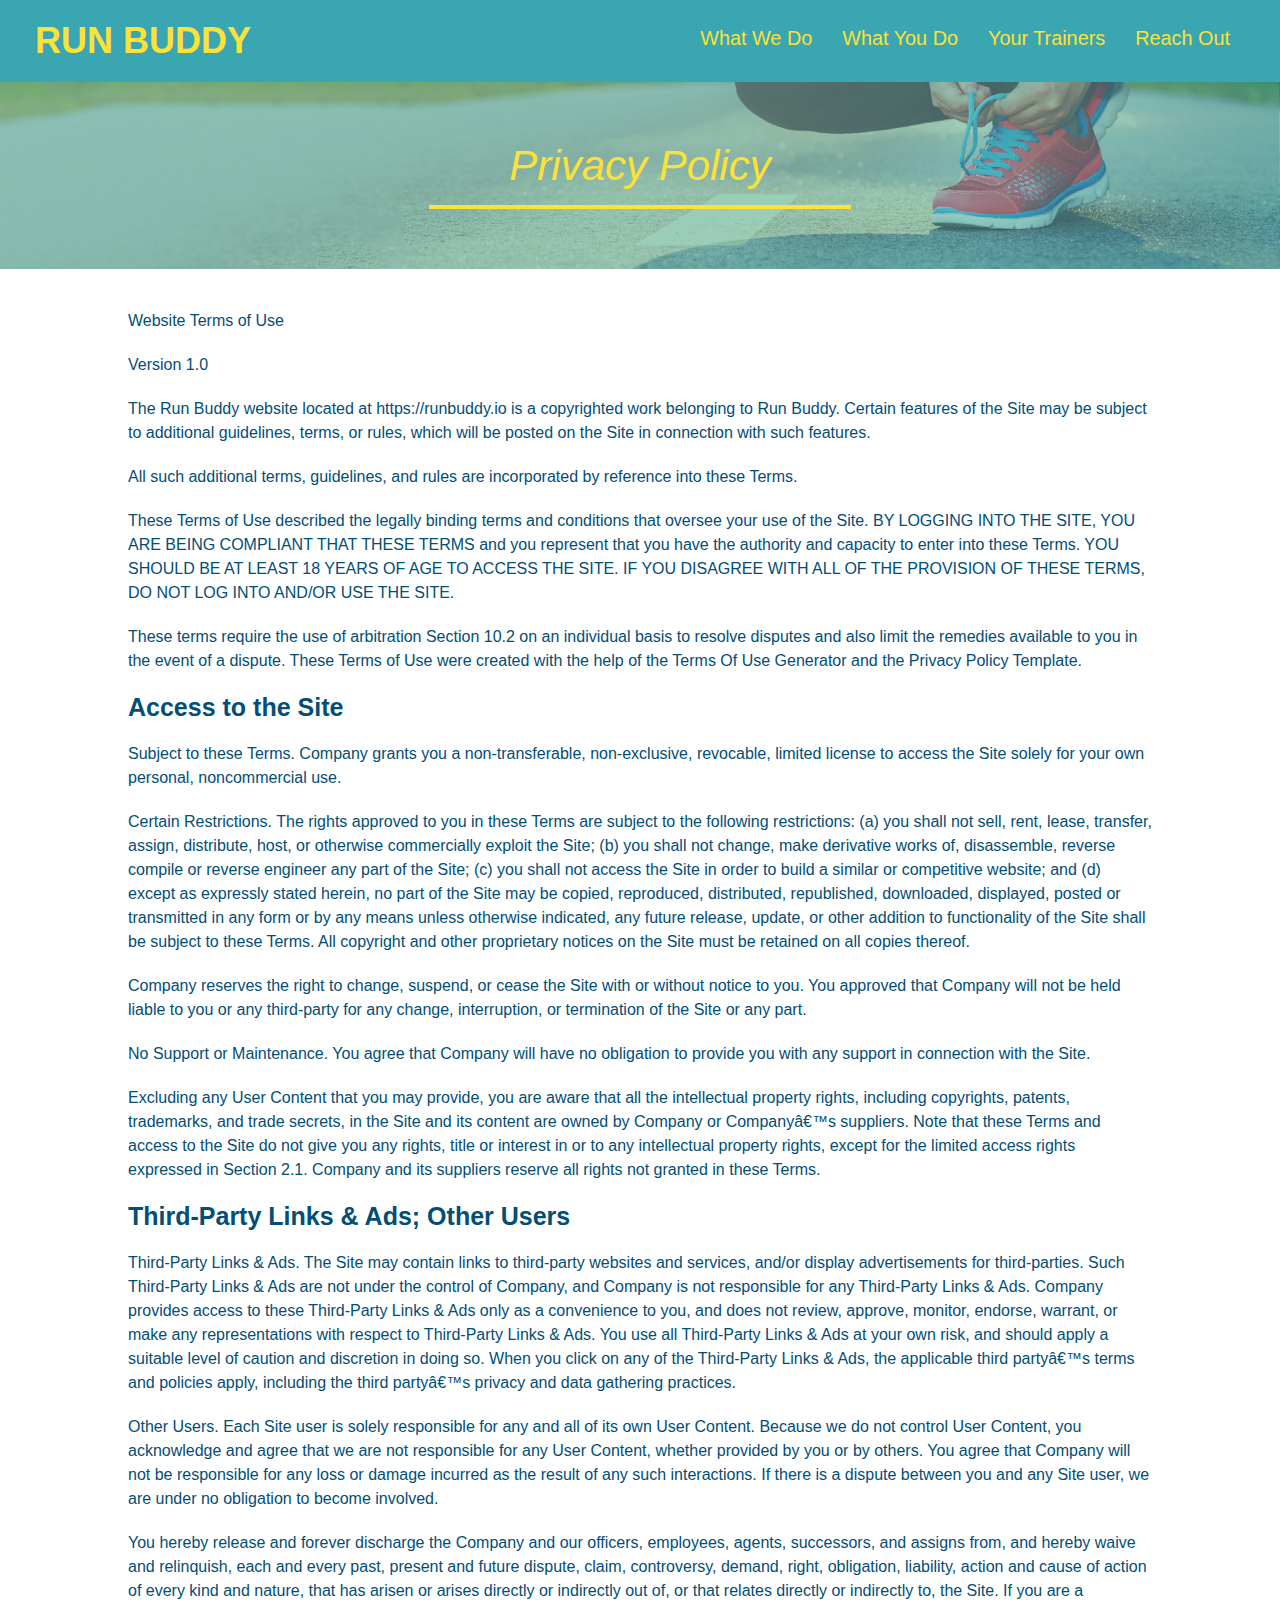
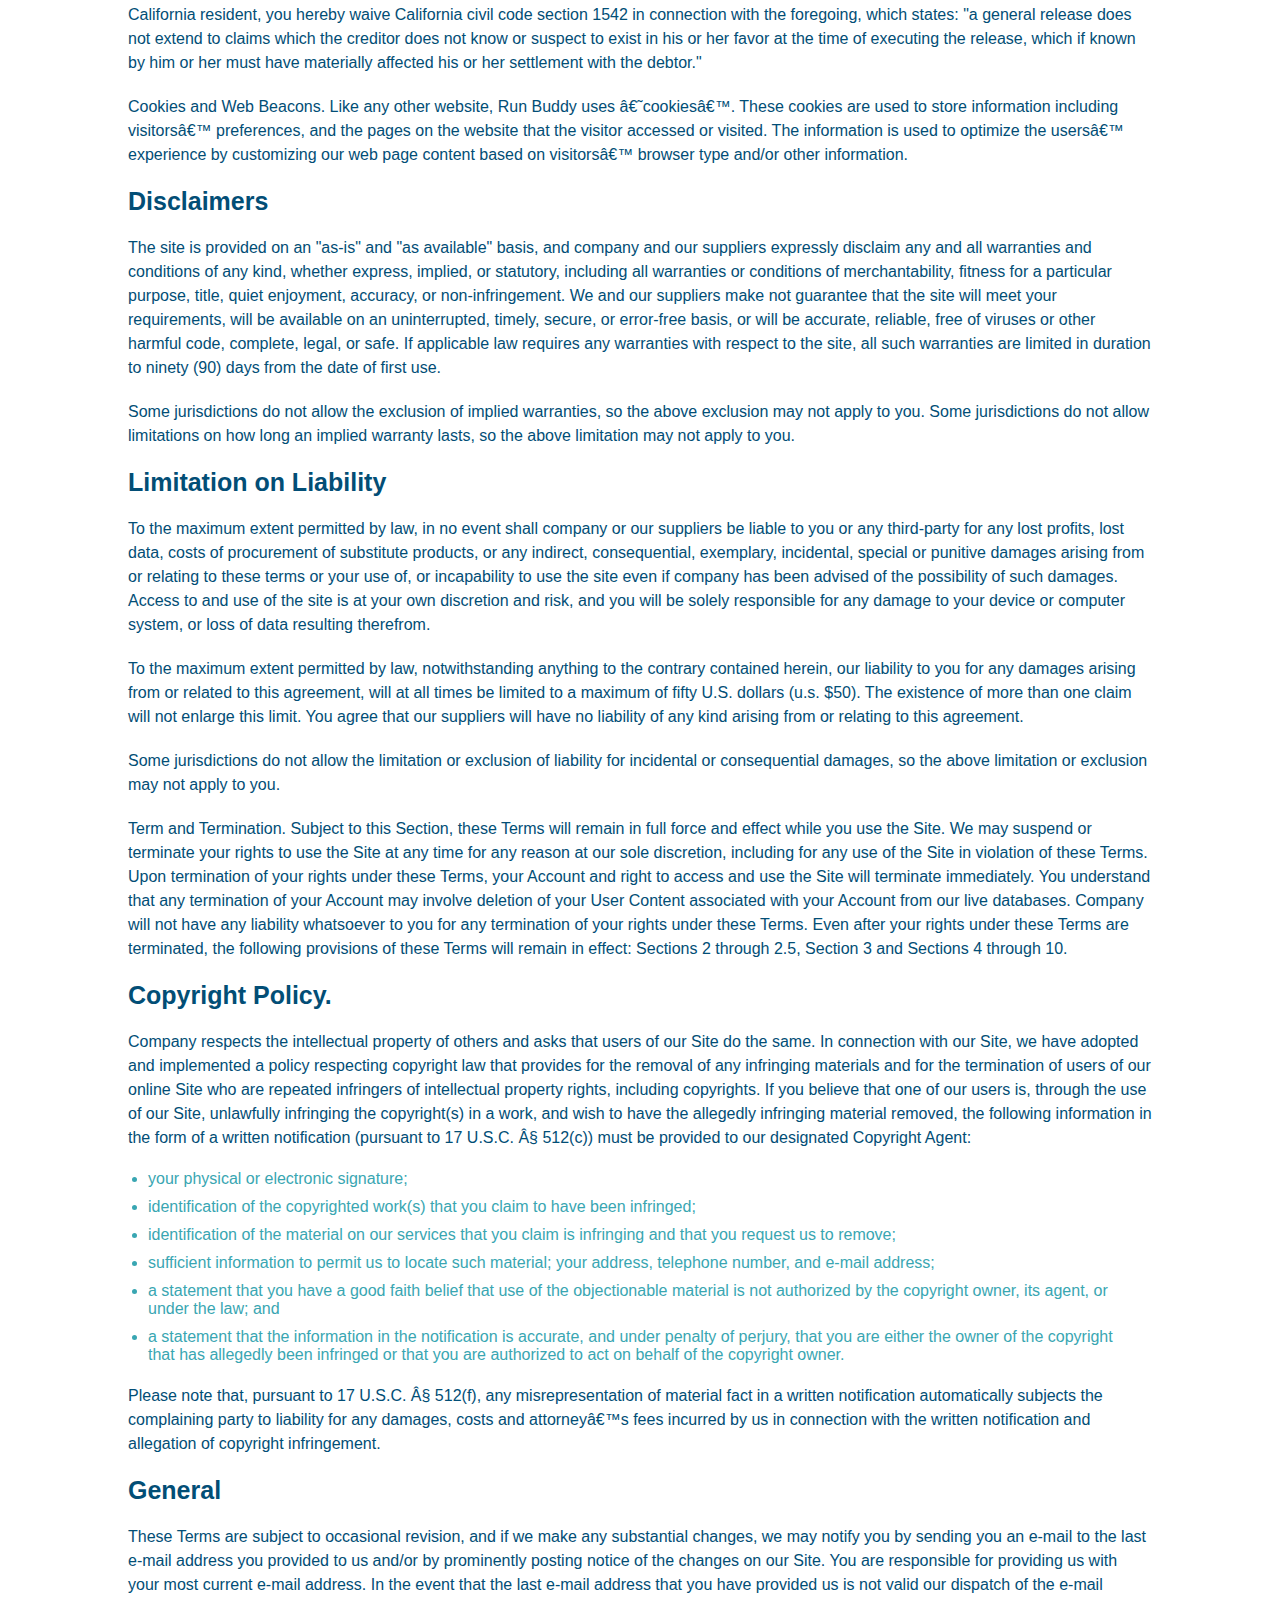
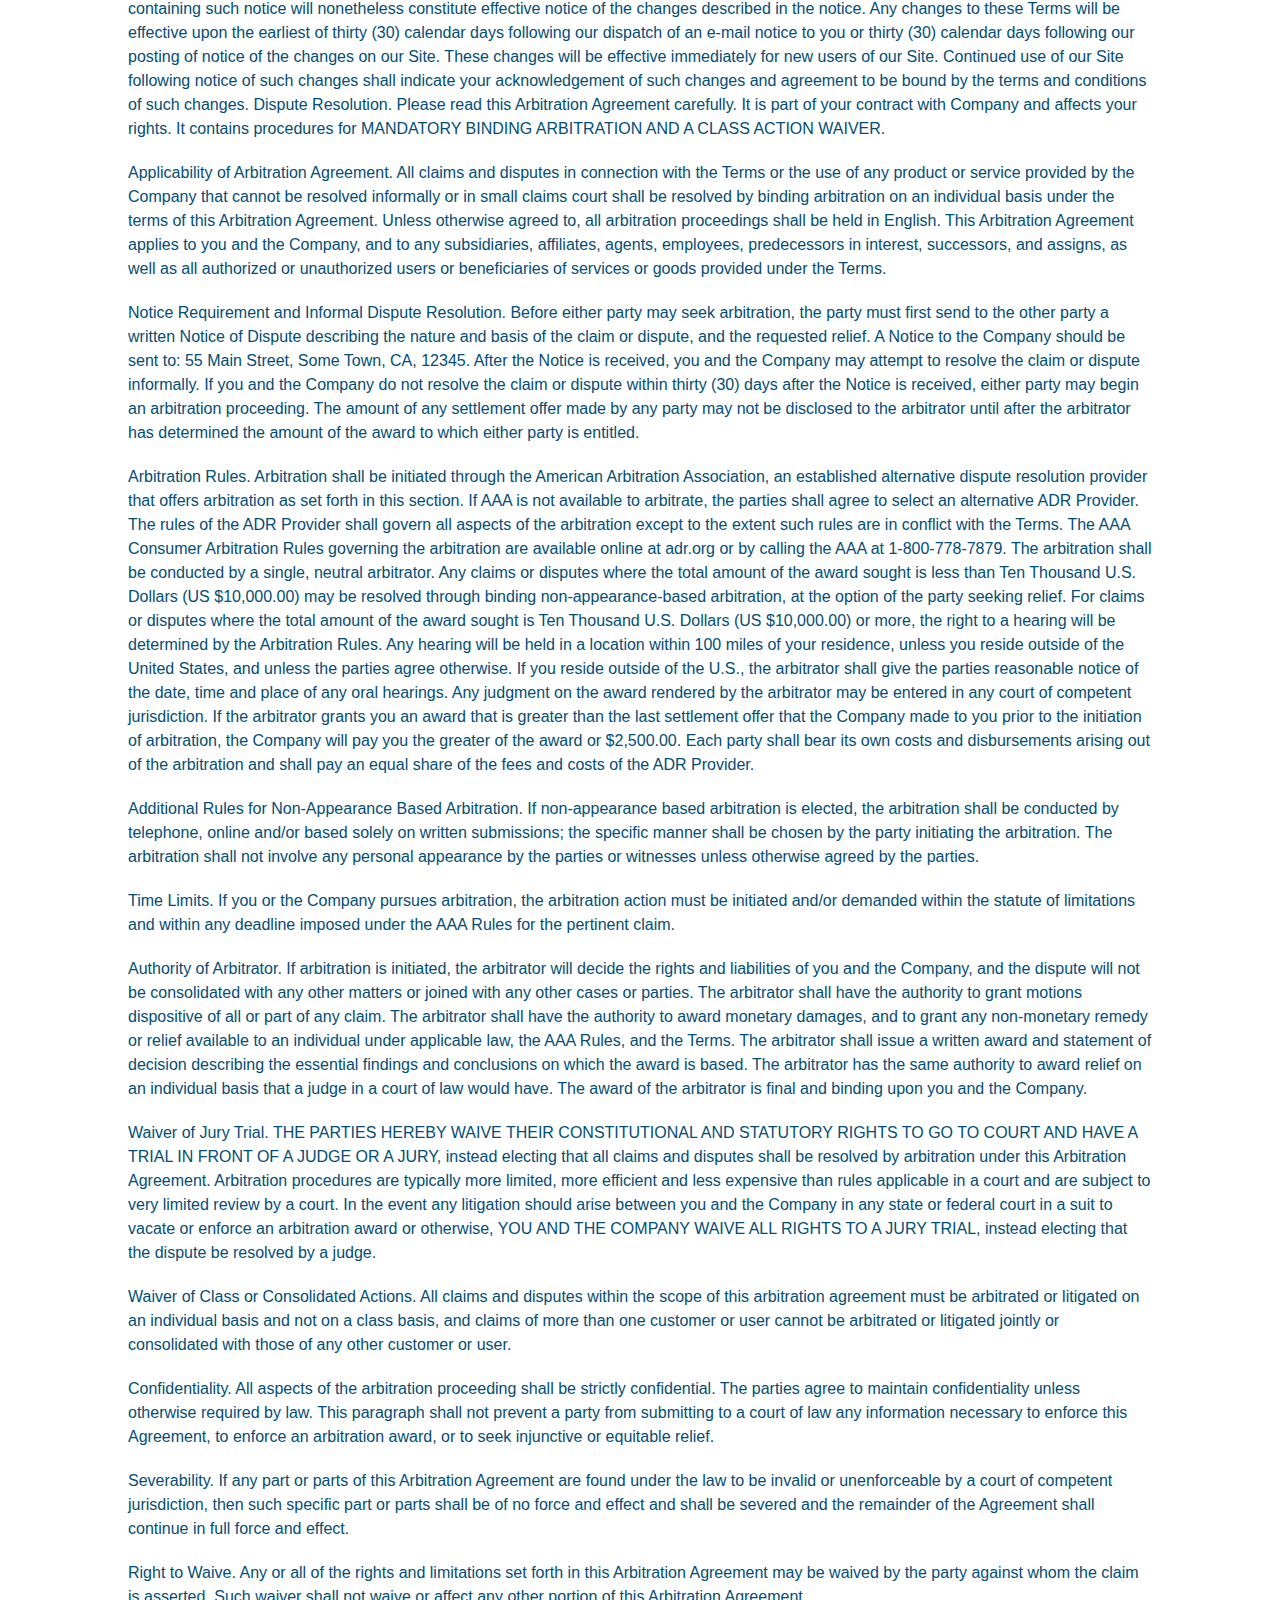
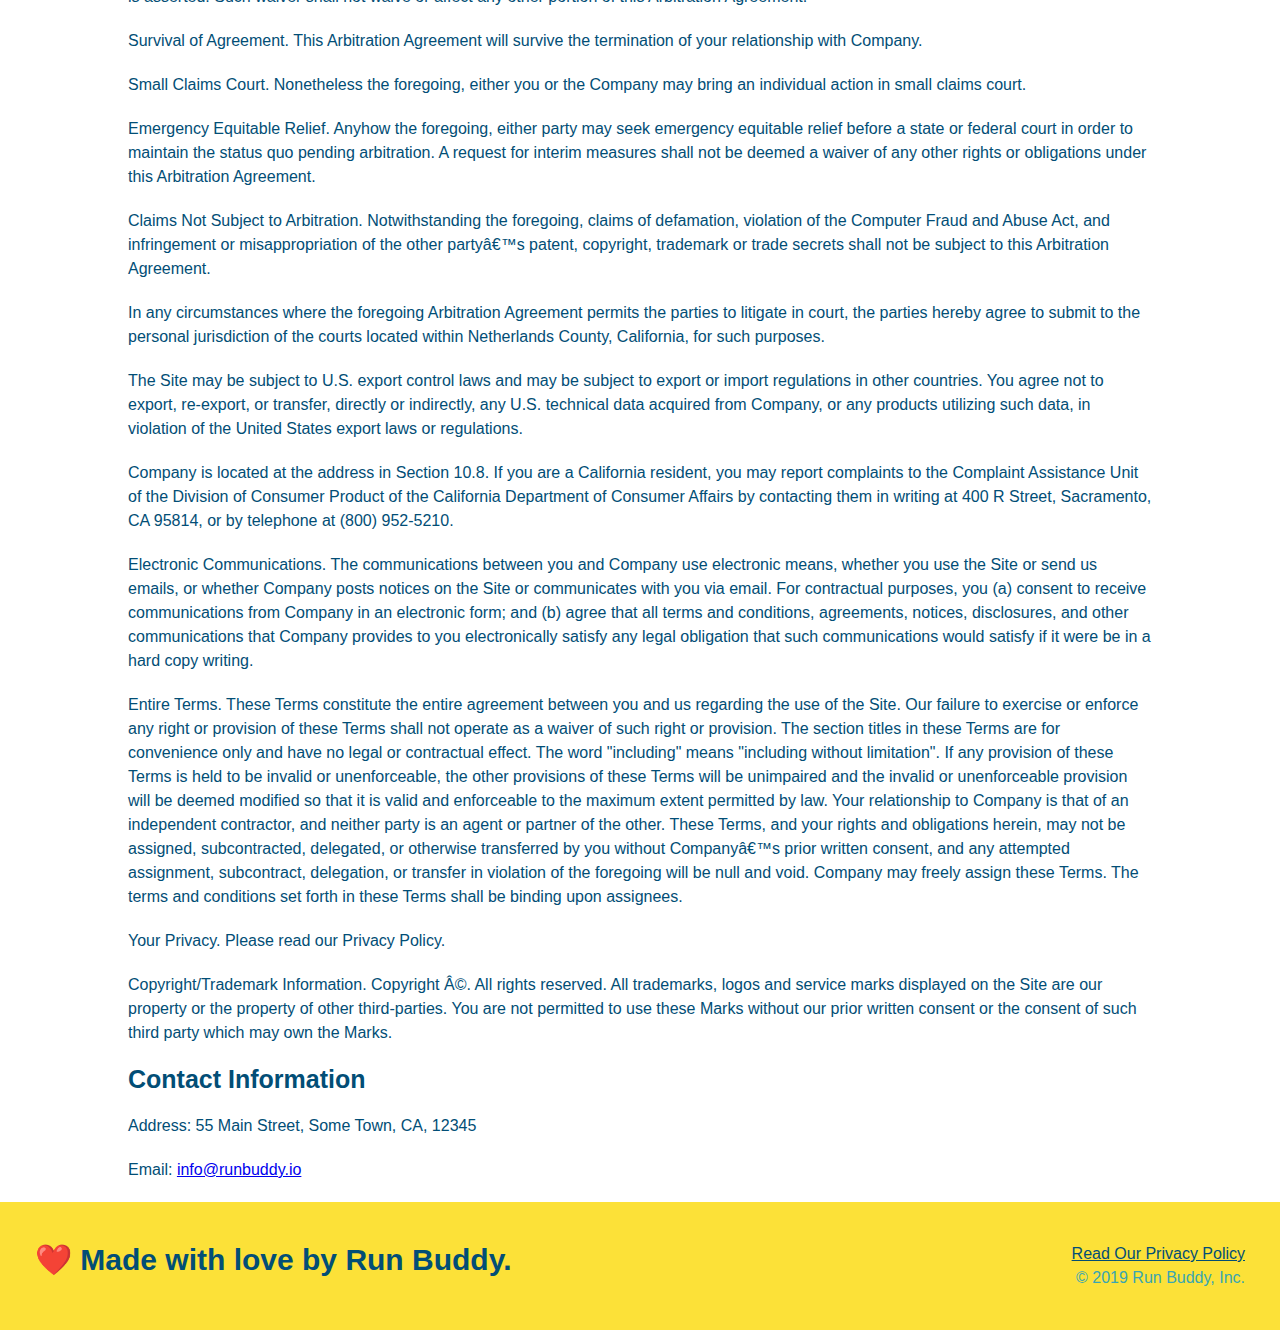
==== commit 5b049ae0: "Added queries to css" ====
--- a/privacy-policy.html
+++ b/privacy-policy.html
@@ -2,6 +2,7 @@
 <html lang="en">
  <head>
     <meta charset="UTF-8" />
+    <meta name="viewport" content="width=device-width, initial-scale=1.0" />
     <link rel="stylesheet" href="./assets/style.css" />
     <link rel="stylesheet" href="./assets/secondary-style.css" />
     <title>Privacy Policy - Run Buddy</title>
--- a/assets/style.css
+++ b/assets/style.css
@@ -10,8 +10,45 @@
 }
 
 header {
+  display: flex;
+  justify-content: space-between;
+  flex-wrap: wrap;
   padding: 20px 35px;
   background-color: #39a6b2;
+}
+
+header h1 {
+  font-weight: bold;
+  margin: 0;
+  font-size: 36px;
+  color: #fce138;
+  }
+
+header a {
+  color: #fce138;
+}
+
+header a {
+  text-decoration: none;
+  color: #fce138;
+}
+
+header nav {
+  margin: 7px 0;
+}
+
+header nav ul {
+    display: flex;
+    flex-wrap: wrap;
+    justify-content: space-between;
+    align-items: center;
+    list-style: none;
+  }
+
+header nav ul li a {
+  padding: 10px 15px;
+  font-weight: lighter;
+  font-size: 1.55vw;
 }
 
 header h1 {
@@ -19,37 +56,6 @@
   font-size: 36px;
   color: #fce138;
   margin: 0;
-}
-
-header a {
-  color: #fce138;
-}
-
-header a {
-  text-decoration: none;
-  color: #fce138;
-}
-
-header nav {
-  float: right;
-  margin: 7px 0;
-}
-
-header nav ul li {
-  display: inline;
-}
-
-header nav ul li a {
-  margin: 0 30px;
-  font-weight: lighter;
-  font-size: 22px;
-}
-
-header h1 {
-  font-weight: bold;
-  font-size: 36px;
-  color: #fce138;
-  margin: 0;
   display: inline;
 }
 
@@ -58,17 +64,19 @@
 }
 
 .hero {
-  background-image: url("/Users/marikadicarlo/assets/images/hero-bg.jpeg");
-  height: 600px;
+  display: flex;
+  justify-content: center;
+  flex-wrap: wrap;
+  background-image: url('./images/hero-bg.jpg');
   background-size: cover;
   background-position: center;
-  position: relative;
+  align-items: flex-start;
 }
 
 .hero form {
   background-color: #fce138;
   padding: 20px;
-  width: 470px;
+  width: auto;
   color: #024e76;
   text-align: left;
 }
@@ -77,11 +85,9 @@
   border: 3px solid #024e76;
   background-color: #fce138;
   padding: 20px;
-  width: 500px;
-  color: #024e76;
-  position: absolute;
-  bottom: 120px;
-  right: 140px;
+  color: #024e76;
+  width: 40%;
+  margin: 3.5%;
 }
 
 .hero-form h3 {
@@ -92,6 +98,21 @@
 .hero-form p {
   margin: 5px 0 15px 0;
 }
+
+.hero-cta {
+    width: 35%;
+    text-align: right;
+    margin: 3.5%;
+    color: #fff;
+    font-size: 18px;
+    line-height: 1.2;
+  }
+
+.hero-cta h2 {
+    font-style: italic;
+    font-size: 55px;
+    color: #fce138;
+  }
 
 .form-input {
   border: 1px solid #024e76;
@@ -113,10 +134,6 @@
   border: none;
   padding: 10px 20px;
   font-size: 16px;
-}
-
-.intro {
-  text-align: center;
 }
 
 .intro p {
@@ -125,123 +142,152 @@
   width: 80%;
   font-size: 20px;
   margin: 0 auto;
+  text-align: center;
+}
+
+.step {
+  margin: 50px auto;
+  padding-bottom: 50px;
+  width: 80%;
+  border-bottom: 1px solid #39a6b2;
+  display: flex;
+  flex-wrap: wrap;
+  align-items: center;
+  justify-content: space-between;
 }
 
 .steps {
+  background: #fce138;
+}
+
+
+.step h3 {
+  flex: 1 30%;
+  color: #024e76;
+  font-size: 46px;
+}
+
+.steps-text p {
+  color: #39a6b2;
+  font-size: 18px;
+}
+
+.step-text h4 {
+  font-size: 26px;
+  line-height: 1.5;
+  color: #024e76;
+  }
+
+.step-info {
+  flex: 2 70%;
+  display: flex;
+  flex-wrap: wrap;
+  align-items: center;
+}
+
+.step-img {
+  flex: 1 12%;
+  margin-right: 20px;
+}
+
+.step-img img {
+  max-width: 100%;
+}
+
+.step-text {
+  flex: 12;
+}
+
+.section-title {
+  font-size: 48px;
+  color: #024e76;
+  border-bottom: 3px solid;
+  padding-bottom: 20px;
   text-align: center;
-  background: #fce138;
-}
-
-.steps div {
-  margin-bottom: 80px;
-}
-
-.steps img {
-  width: 15%;
-  margin: 10px 0;
-}
-
-.steps h3 {
-  color: #024e76;
-  font-size: 46px;
-  margin-top: 10px;
-}
-
-.steps p {
-  color: #39a6b2;
-  font-size: 23px;
-}
-
-.steps span {
-  font-size: 38px;
+  margin: 0 auto 35px auto;
+  width: 50%;
+}
+
+.primary-border {
+  border-color: #fce138;
+}
+
+.secondary-border {
+  border-color: #39a6b2;
+}
+
+.trainer {
+  margin: 20px;
+  background: #024e76;
+  color: #fce138;
+  flex: 1;
+}
+
+.trainer img {
+  width: 100%;
+}
+
+.trainer-bio {
+  padding: 25px;
+  line-height: 1.3;
+}
+
+.trainer-bio h3 {
+  font-size: 28px;
+}
+
+.trainer-bio h4 {
+  font-weight: lighter;
+  font-size: 22px;
+  margin-bottom: 15px;
+}
+
+.trainer-bio p {
+  font-size: 17px;
+}
+
+.trainers {
+  width: 100%;
+  margin: 0 auto;
+  display: flex;
+  flex-wrap: wrap;
+  justify-content: space-around;
 }
 
 .section-title {
   font-size: 55px;
-  color: #024e76;
+  align-items: center;
+  padding: 0 100px 20px 100px;
+  border-bottom: 3px solid;
   margin-bottom: 35px;
-  padding: 0 100px 20px 100px;
-  display: inline-block;
-  border-bottom: 3px solid;
-}
-
-.primary-border {
-  border-color: #fce138;
-}
-
-.secondary-border {
-  border-color: #39a6b2;
-}
-
-.trainers {
-  text-align: center;
-}
-
-.trainer {
-    width: 900px;
-    margin: 0 auto 30px auto;
-    background: #024e76;
-    color: #fce138;
-    overflow: auto;
-}
-
-.trainer img {
-    width: 35%;
-    float: left;
-}
-
-.trainer-bio {
-    padding: 35px;
-    float: left;
-    width: 65%;
-}
-
-.trainer-bio h3 {
-    font-size: 32px;
-    margin-bottom: 8px;
-}
-
-.trainer-bio h4 {
-    font-weight: lighter;
-    font-size: 26px;
-    margin-bottom: 25px;
-}
-
-.trainer-bio p{
-    font-size: 17px;
-    line-height: 1.3;
-}
-
-.section-title {
-    font-size: 55px;
-    display: inline-block;
-    padding: 0 100px 20px 100px;
-    border-bottom: 3px solid;
-    margin-bottom: 35px;
-    color: #024e76;
+  color: #024e76;
 }
 
 .contact {
-    text-align: center;
-    background-color: #024e76;
+  background-color: #024e76;
 }
 
 .contact h2 {
-    color: #fce138;
+  color: #fce138;
+}
+
+.contact-info {
+  display: flex;
+  justify-content: space-between;
+  flex-wrap: wrap;
+}
+
+.contact-info > * {
+  flex: 1;
+  margin: 15px;
 }
 
 .contact-info iframe {
-    width: 400px;
-    height: 400px;
+  height: 400px;
 }
 
 .contact-info div {
-    width: 410px;
-    display: inline-block;
-    vertical-align: top;
-    text-align: left;
-    margin: 30px 0 0 60px;
-    color: white;
+  color: white;
 }
 
 .contact-info h3 {
@@ -249,10 +295,11 @@
   font-size: 32px;
 }
 
-.contact-info p, .contact-info address {
+.contact-info p,
+.contact-info address {
   margin: 20px 0;
   line-height: 1.5;
-  font-size: 20px;
+  font-size: 16px;
   font-style: normal;
 }
 
@@ -260,30 +307,51 @@
   color: #fce138;
 }
 
+.contact-form input, .contact-form textarea {
+  border: 1px solid #024e76;
+  display: block;
+  padding: 7px 15px;
+  font-size: 16px;
+  color: #024e76;
+  width: 100%;
+  margin-bottom: 15px;
+  margin-top: 5px;
+}
+
+.contact button {
+  width: 100%;
+  border: none;
+  background: #fce138;
+  color: #024e76;
+  text-align: center;
+  padding: 15px 0;
+  font-size: 16px;
+}
+
 .text-left {
-    text-align: left;
+  text-align: left;
 }
 
 .text-right {
-    text-align: right;
-}
-
+  text-align: right;
+}
 
 footer {
+  display: flex;
+  justify-content: space-between;
+  flex-wrap: wrap;
   background: #fce138;
   width: 100%;
   padding: 40px 35px;
 }
 
 footer h2 {
-  display: inline;
   color: #024e76;
   font-size: 30px;
   margin: 0;
 }
 
 footer div {
-  float: right;
   line-height: 1.5;
   text-align: right;
 }
@@ -291,3 +359,31 @@
 footer a {
   color: #024e76;
 }
+
+.flex-row {
+  display: flex;
+}
+
+/* MEDIA QUERY FOR SMALLER DESKTOP SCREENS AND SMALLER */
+@media screen and (max-width: 980px) {
+  header h1 a {
+    /* this will be applied on any screen smaller than 980px */
+    color: tomato;
+  }
+}
+
+/* MEDIA QUERY FOR TABLETS AND SMALLER */
+@media screen and (max-width: 768px) {
+  header h1 {
+    /* this will be applied on any screen between 768px and 575px */
+    font-size: 80px;
+  }
+}
+
+/* MEDIA QUERY FOR MOBILE PHONES AND SMALLER */
+@media screen and (max-width: 575px) {
+  header h1 {
+    /* this will be applied on any screen smaller than 575px */
+    font-size: 100px;
+  }
+}